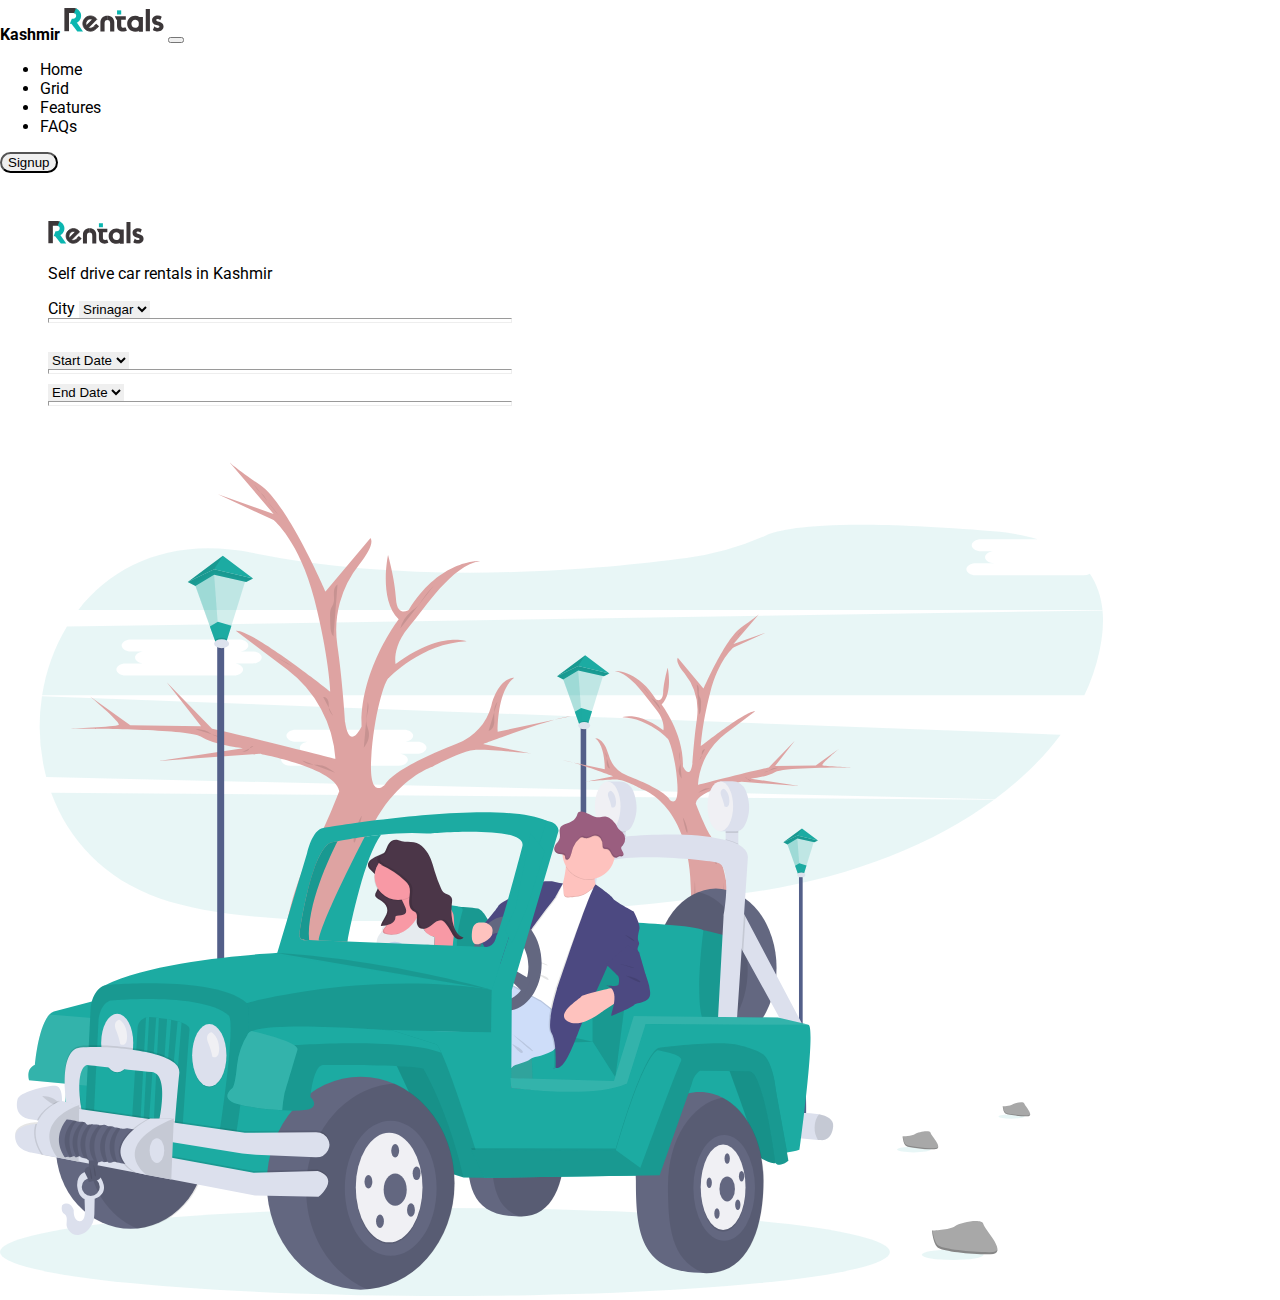
==== index.html @ 51c4f956 "grid page added" ====
<!doctype html>
<html lang="en">

<head>
    <!-- Required meta tags -->
    <meta charset="utf-8">
    <meta name="viewport" content="width=device-width, initial-scale=1">

    <!-- Bootstrap CSS -->
    <link href="https://cdn.jsdelivr.net/npm/bootstrap@5.0.1/dist/css/bootstrap.min.css" rel="stylesheet"
        integrity="sha384-+0n0xVW2eSR5OomGNYDnhzAbDsOXxcvSN1TPprVMTNDbiYZCxYbOOl7+AMvyTG2x" crossorigin="anonymous">

    <title>Kashmir Rentals</title>
    <link rel="stylesheet" href="./assets/css/style.css">
    <!-- font awesome -->
    <link rel="stylesheet" href="https://cdnjs.cloudflare.com/ajax/libs/font-awesome/5.15.3/css/all.min.css"
        integrity="sha512-iBBXm8fW90+nuLcSKlbmrPcLa0OT92xO1BIsZ+ywDWZCvqsWgccV3gFoRBv0z+8dLJgyAHIhR35VZc2oM/gI1w=="
        crossorigin="anonymous" referrerpolicy="no-referrer" />
</head>

<body>
    <!-- navbar start -->
    <nav class="navbar navbar-expand-lg navbar-light bg-light">
        <div class="container">
            <a class="navbar-brand" href="#">
                <span class="text-uppercase fs-5 my-auto">Kashmir</span>
                <img src="./assets/images/logo.svg" alt="" width="100" height="24"
                    class="d-inline-block align-text-top">
            </a>
            <button class="navbar-toggler" type="button" data-bs-toggle="collapse"
                data-bs-target="#navbarSupportedContent" aria-controls="navbarSupportedContent" aria-expanded="false"
                aria-label="Toggle navigation">
                <span class="navbar-toggler-icon"></span>
            </button>
            <div class="collapse navbar-collapse" id="navbarSupportedContent">
                <ul class="navbar-nav mx-auto mb-2 mb-lg-0">
                    <li class="nav-item">
                        <a class="nav-link active" aria-current="page" href="./index.html">Home</a>
                    </li>
                    <li class="nav-item">
                        <a class="nav-link" href="./vehicles-grid.html">Grid</a>
                    </li>
                    <li class="nav-item">
                        <a class="nav-link" href="#">Features</a>
                    </li>
                    <li class="nav-item">
                        <a class="nav-link" href="#">FAQs</a>
                    </li>
                </ul>
                <button class="btn btn-outline-success signup-btn" type="submit">Signup</button>
            </div>
        </div>
    </nav>
    <!-- end navbar -->
    <!-- hero section -->
    <section id="hero-section">
        <div class="container-fluid bg-dark">
            <div class="row ">
                <div class="col-md-6 d-flex align-items-center justify-content-center">
                    <div class="rentals bg-light">
                        <div class="text-center pt-3">
                            <img src="./assets/images/logo.svg" alt="">
                            <p class="mt-2">Self drive car rentals in Kashmir</p>
                        </div>
                        <div class="row">
                            <div class="col-2 text-center my-auto">
                                <i class="fas fa-map-marker-alt fa-2x icon"></i>
                            </div>
                            <div class="col-10">
                                <span class="text-muted text-left fs-6">City</span>
                                <select class="form-select form-select-md mb-0 bg-light"
                                    aria-label=".form-select-md example">
                                    <option selected value="1">Srinagar</option>
                                    <option value="2">Budgam</option>
                                    <option value="3">Shopian</option>
                                    <option value="4">Kulgam</option>
                                </select>
                                <hr class="underline">
                            </div>
                        </div>
                        <br>
                        <div class="row">
                            <div class="col-2 text-center my-auto">
                                <i class="far fa-calendar-alt fa-2x icon"></i>
                            </div>
                            <div class="col-5">
                                <select class="form-select form-select-md mb-0 bg-light"
                                    aria-label=".form-select-md example">
                                    <option selected value="1">Start Date</option>
                                    <option value="2">Budgam</option>
                                    <option value="3">Shopian</option>
                                    <option value="4">Kulgam</option>
                                </select>
                                <hr class="underline">
                            </div>
                            <div class="col-5">
                                <select class="form-select form-select-md mb-0 bg-light"
                                    aria-label=".form-select-md example">
                                    <option selected value="1">End Date</option>
                                    <option value="2">Budgam</option>
                                    <option value="3">Shopian</option>
                                    <option value="4">Kulgam</option>
                                </select>
                                <hr class="underline">
                            </div>
                        </div>
                    </div>
                </div>
                <div class="col-md-6 mt-5">
                    <img src="./assets/images/hero-image.svg" class="img-fluid my-auto" />
                </div>
            </div>
        </div>
    </section>

    <!-- end hero section -->

    <script src="https://cdn.jsdelivr.net/npm/bootstrap@5.0.1/dist/js/bootstrap.bundle.min.js"
        integrity="sha384-gtEjrD/SeCtmISkJkNUaaKMoLD0//ElJ19smozuHV6z3Iehds+3Ulb9Bn9Plx0x4"
        crossorigin="anonymous"></script>


</body>

</html>
---- assets/css/style.css ----
@import url('https://fonts.googleapis.com/css2?family=Roboto:wght@100;300;400;500;700&display=swap');
/* global styling */

html, body {
    overflow-x: hidden;
    padding: 0;
    margin: 0;
    box-sizing: border-box;
    font-family: 'Roboto', sans-serif;
}
a{
    text-decoration: none;
    color:#000;
}
a:hover{
    color:#000;
}

.icon {
    color: rgb(107, 104, 104)
}

/* navbar */

.navbar-brand span {
    font-weight: 700;
}

.navbar-brand img {
    height: 2.5rem;
}

.navbar-nav li {
    padding-right: .7rem;
}

.signup-btn {
    border-radius: 18px;
}

/* hero section */

.form-select {
    border: none;
}

.form-select:focus {
    outline: none;
    box-shadow: none;
}

.underline {
    margin-top: 0rem;
    margin-right: 1rem;
    height: 3px;
}

.rentals {
    border-radius: 10px;
    padding: 2rem;
    width: 30rem;
    margin: 1rem;
}

/* search box */

.search-box {
    max-width: 25rem;
}

.form-control:focus {
    outline: none;
    box-shadow: none;
}
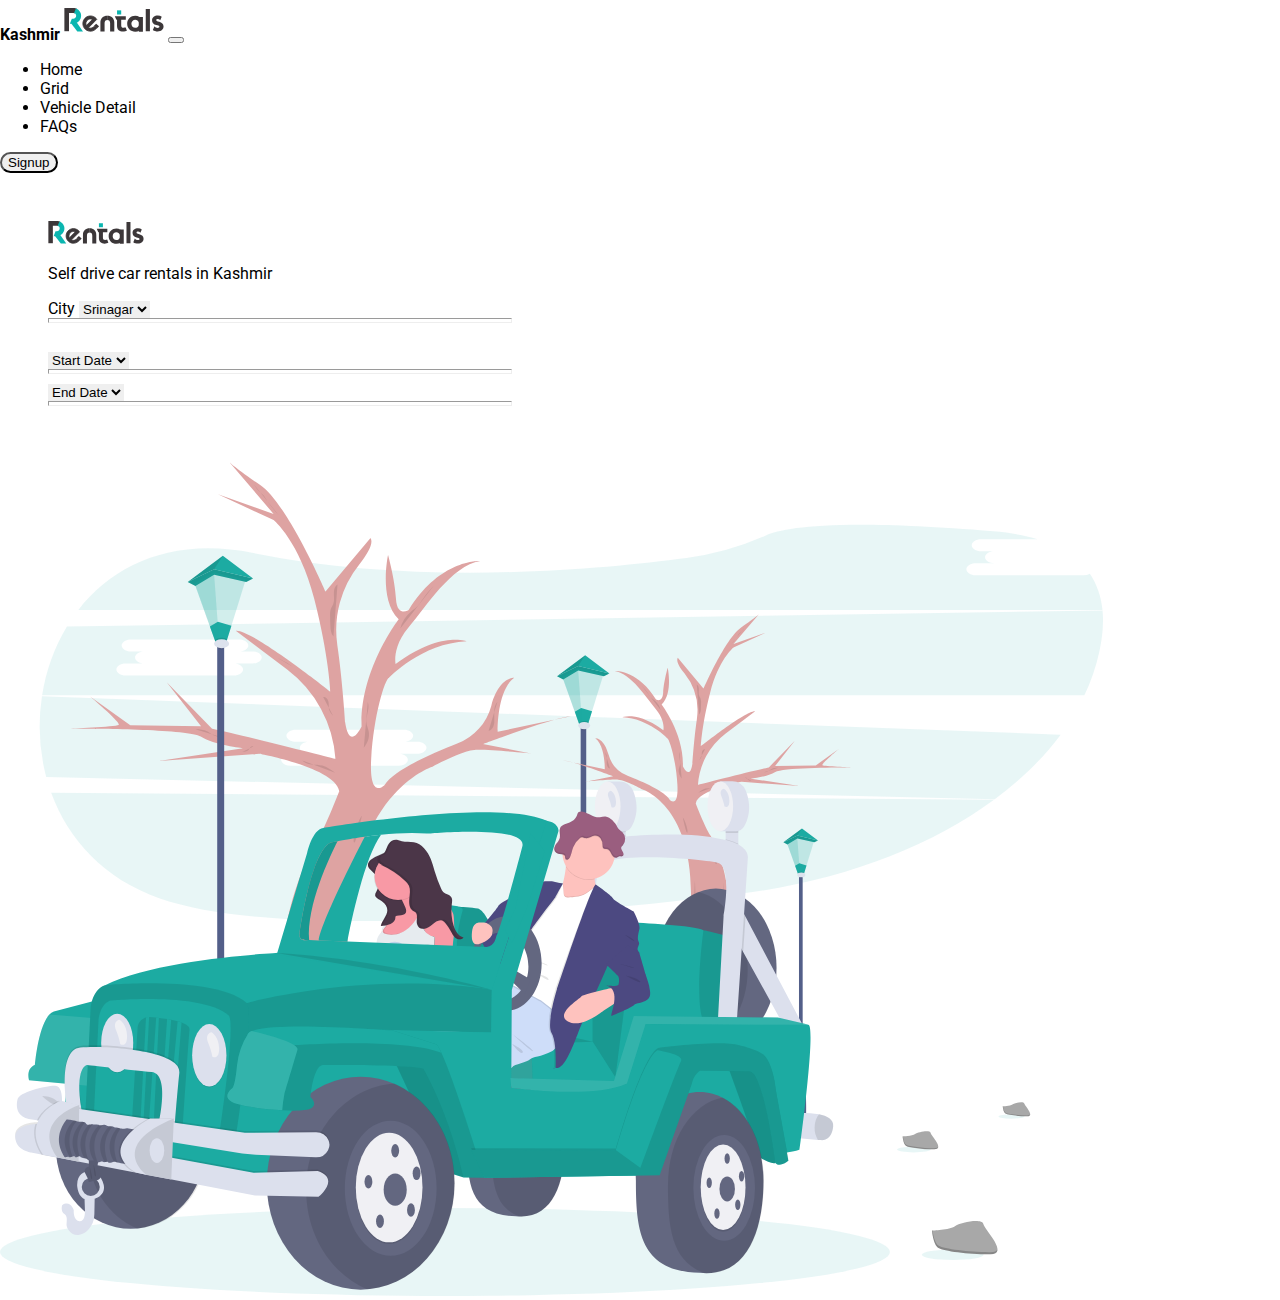
==== commit 60b19509: "added vehicle detail page" ====
--- a/index.html
+++ b/index.html
@@ -41,7 +41,7 @@
                         <a class="nav-link" href="./vehicles-grid.html">Grid</a>
                     </li>
                     <li class="nav-item">
-                        <a class="nav-link" href="#">Features</a>
+                        <a class="nav-link" href="./vehicle-detail.html">Vehicle Detail</a>
                     </li>
                     <li class="nav-item">
                         <a class="nav-link" href="#">FAQs</a>
@@ -56,7 +56,7 @@
     <section id="hero-section">
         <div class="container-fluid bg-dark">
             <div class="row ">
-                <div class="col-md-6 d-flex align-items-center justify-content-center">
+                <div class="col-md-6 g-0 d-flex align-items-center justify-content-center">
                     <div class="rentals bg-light">
                         <div class="text-center pt-3">
                             <img src="./assets/images/logo.svg" alt="">
--- a/assets/css/style.css
+++ b/assets/css/style.css
@@ -6,14 +6,21 @@
     padding: 0;
     margin: 0;
     box-sizing: border-box;
-    font-family: 'Roboto', sans-serif;
+    font-family: -apple-system, BlinkMacSystemFont, "Segoe UI", 'Roboto', Helvetica, Arial, sans-serif, "Apple Color Emoji", "Segoe UI Emoji", "Segoe UI Symbol";
 }
-a{
+
+a {
     text-decoration: none;
-    color:#000;
+    color: #000;
 }
-a:hover{
-    color:#000;
+
+a:hover {
+    color: #000;
+}
+
+.btn:focus {
+    outline: none;
+    box-shadow: none;
 }
 
 .icon {
@@ -21,6 +28,11 @@
 }
 
 /* navbar */
+
+.navbar-toggler:focus, .navbar-toggler-icon:focus {
+    outline: none;
+    box-shadow: none;
+}
 
 .navbar-brand span {
     font-weight: 700;
@@ -71,4 +83,55 @@
 .form-control:focus {
     outline: none;
     box-shadow: none;
-}+}
+
+/* vehicle detail page */
+
+.vehicle-attributes span {
+    font-size: .8rem;
+}
+
+.vehicle-attributes p {
+    font-size: 1rem;
+    color: rgb(31, 28, 28);
+    font-weight: 500;
+}
+
+.carousel-indicators [data-bs-target] {
+    background-color: #fff;
+    width: 15px;
+    height: 15px;
+    border-radius: 50%;
+}
+
+.carousel-indicators .active {
+    background-color: rgb(88, 231, 200);
+}
+
+.carousel-control-next-icon, .carousel-control-prev-icon {
+    background-color: rgb(109, 119, 117);
+    border-radius: 5px;
+}
+
+@media only screen and (max-width: 768px) {
+    .rentals {
+        padding: 3px;
+    }
+}
+
+/*============ BOOTSTRAP BREAK POINTS:
+
+
+Small (sm) devices (landscape phones, 576px and up)
+@media (min-width: 576px) { ... }
+
+Medium (md) devices (tablets, 768px and up)
+@media (min-width: 768px) { ... }
+
+Large (lg) devices (desktops, 992px and up)
+@media (min-width: 992px) { ... }
+
+Extra (xl) large devices (large desktops, 1200px and up)
+@media (min-width: 1200px) { ... }
+
+=============*/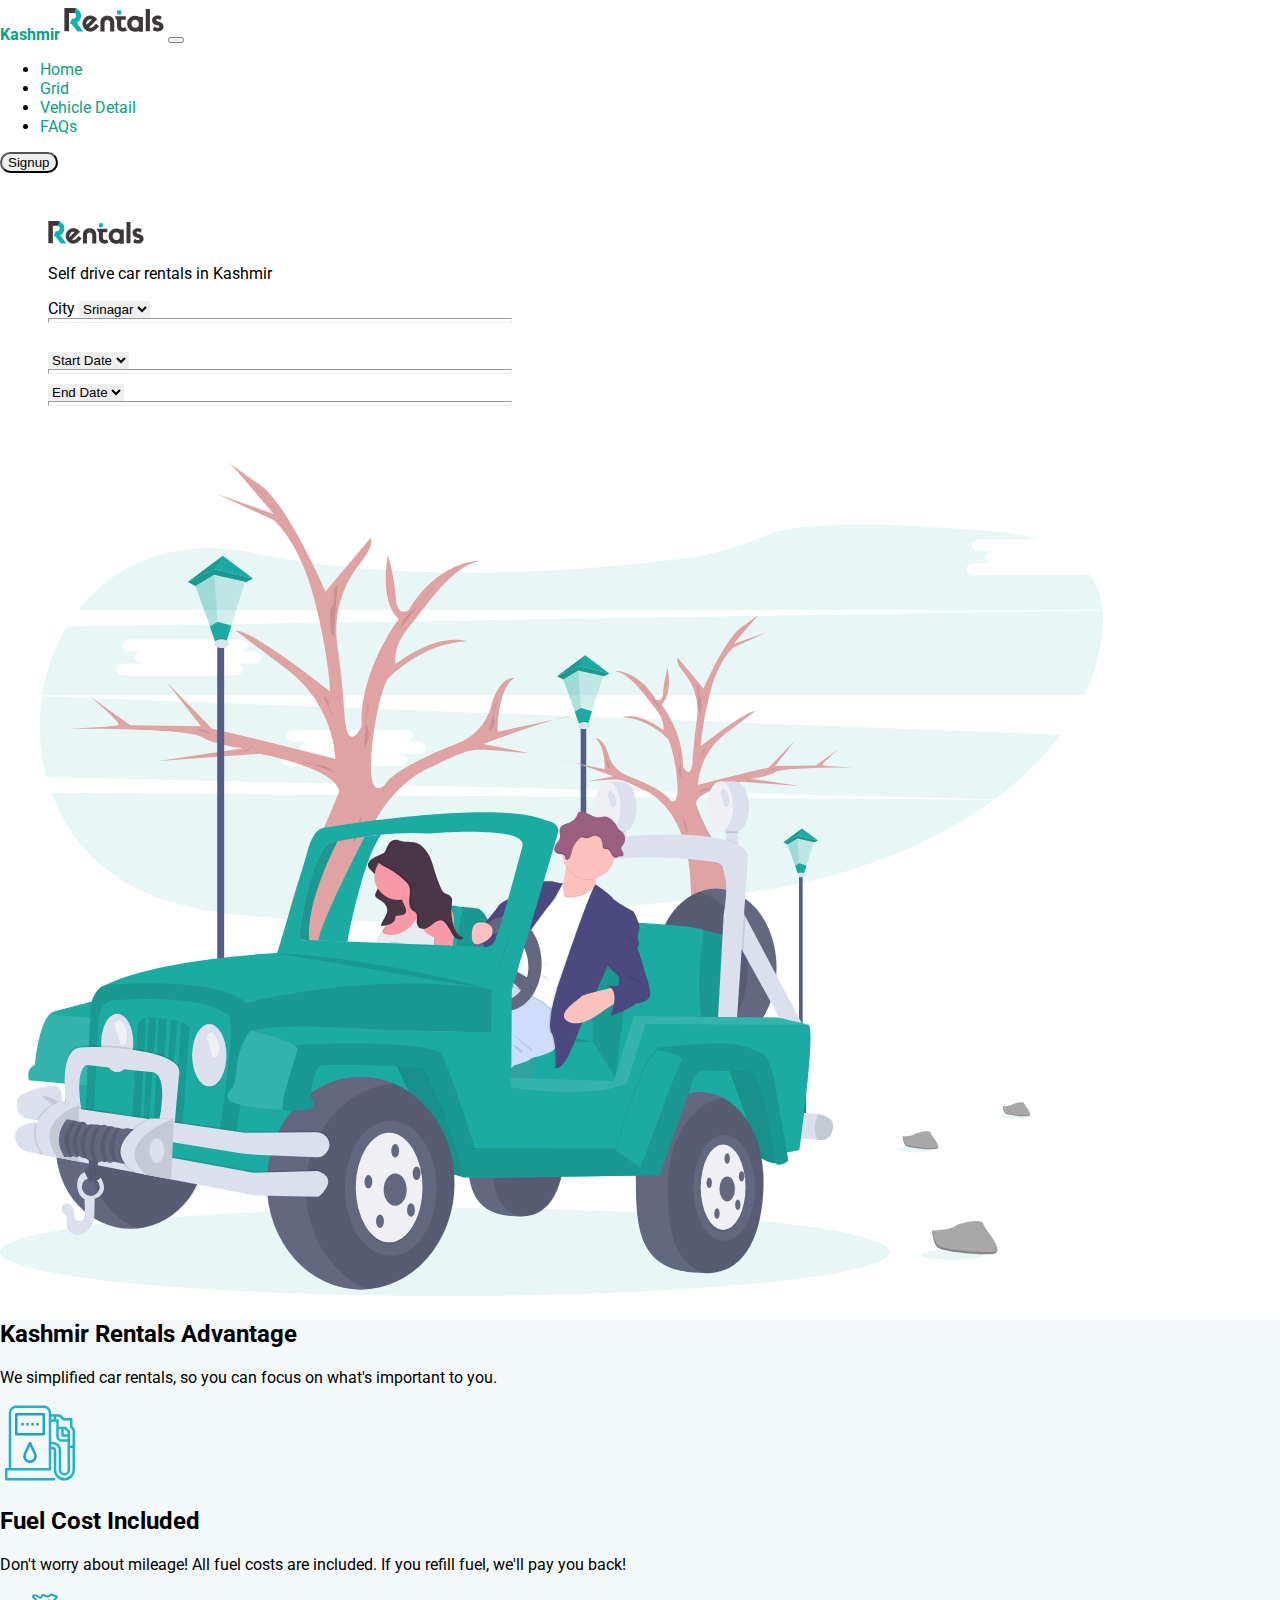
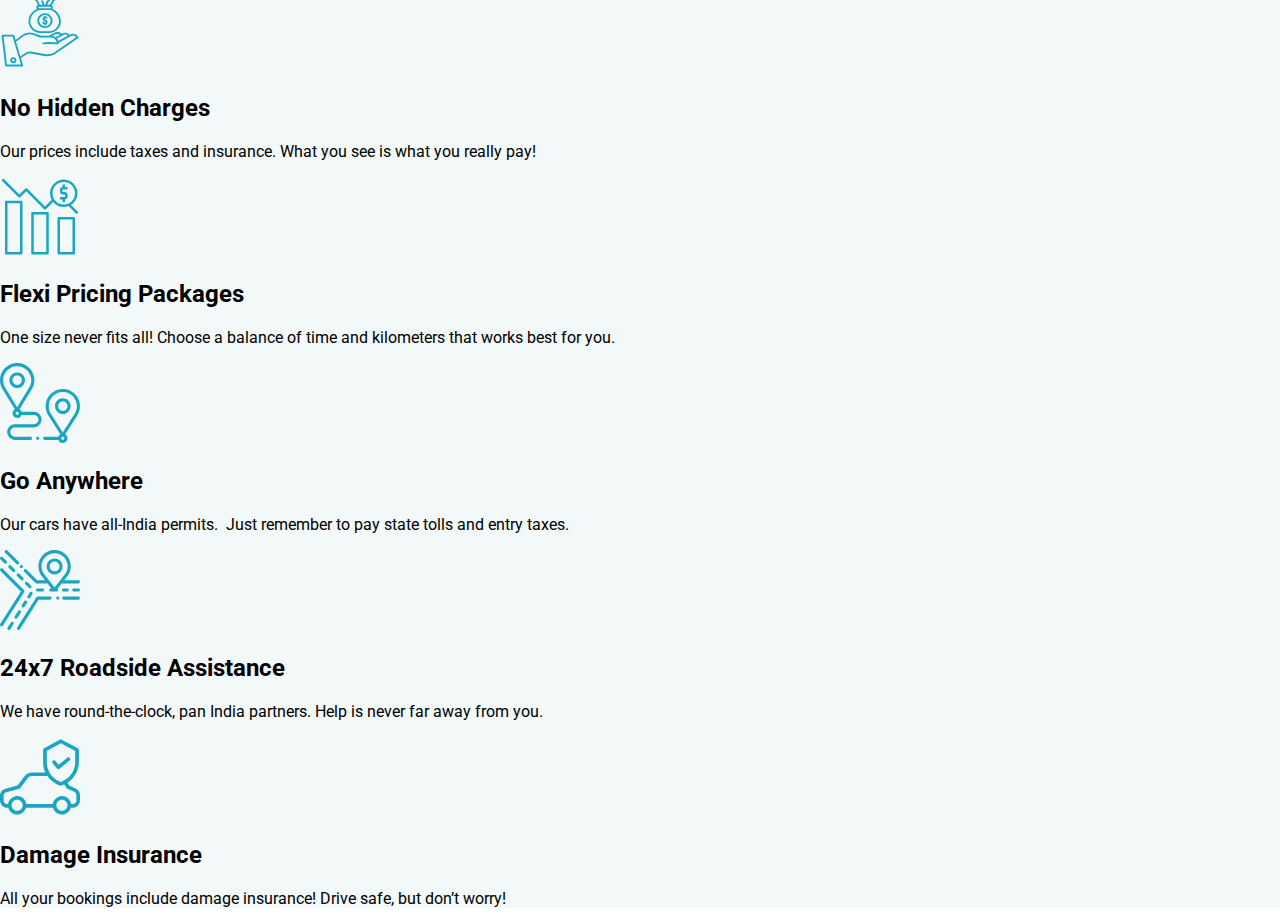
==== commit f10c2836: "added features section" ====
--- a/index.html
+++ b/index.html
@@ -112,8 +112,68 @@
             </div>
         </div>
     </section>
-
     <!-- end hero section -->
+    <!-- features section -->
+    <section style="background-color: rgba(239, 245, 245, 0.74);">
+        <div class="container px-4 py-5 text-center" >
+            <h2 class="pb-2 border-bottom fs-2 ">Kashmir Rentals Advantage</h2>
+            <p class=" lead text-muted">We simplified car rentals, so you can focus on what's important to you.</p>
+            <div class="row g-4 py-5 row-cols-1 row-cols-lg-3">
+                <div class="feature col-md-4 p-2">
+                    <div class="feature-icon">
+                        <img src="./assets/images/icons/fuel.svg" alt="" width="80px" height="80px"
+                            class="feature-icon">
+                    </div>
+                    <h2 class="fw-normal fs-3">Fuel Cost Included</h2>
+                    <p >Don't worry about mileage! All fuel costs are included. If you refill fuel, we'll pay you back!
+                    </p>
+                </div>
+                <div class="feature col-md-4">
+                    <div class="feature-icon">
+                        <img src="./assets/images/icons/no-hidden-charges.svg" alt="" width="80px" height="80px"
+                            class="feature-icon">
+                    </div>
+                    <h2 class="fw-normal fs-3">No Hidden Charges</h2>
+                    <p>Our prices include taxes and insurance.
+                        What you see is what you really pay!</p>
+                </div>
+                <div class="feature col-md-4">
+                    <div class="feature-icon">
+                        <img src="./assets/images/icons/flexi-pricing.svg" alt="" width="80px" height="80px"
+                            class="feature-icon">
+                    </div>
+                    <h2  class="fw-normal fs-3">Flexi Pricing Packages</h2>
+                    <p>One size never fits all! Choose a balance of time and kilometers that works best for you.</p>
+                </div>
+                <div class="feature col-md-4">
+                    <div class="feature-icon">
+                        <img src="./assets/images/icons/go-anywhere.svg" alt="" width="80px" height="80px"
+                            class="feature-icon">
+                    </div>
+                    <h2  class="fw-normal fs-3">Go Anywhere</h2>
+                    <p>Our cars have all-India permits. + Just remember to pay state tolls and entry taxes.</p>
+                </div>
+                <div class="feature col-md-4">
+                    <div class="feature-icon">
+                        <img src="./assets/images/icons/road-side-assistance.svg" alt="" width="80px" height="80px"
+                            class="feature-icon">
+                    </div>
+                    <h2  class="fw-normal fs-3">24x7 Roadside Assistance</h2>
+                    <p>We have round-the-clock, pan India partners. Help is never far away from you.</p>
+                </div>
+                <div class="feature col-md-4">
+                    <div class="feature-icon">
+                        <img src="./assets/images/icons/insurance.svg" alt="" width="80px" height="80px"
+                            class="feature-icon">
+                    </div>
+                    <h2  class="fw-normal fs-3">Damage Insurance</h2>
+                    <p>All your bookings include damage insurance! Drive safe, but don’t worry!</p>
+                </div>
+            </div>
+        </div>
+    </section>
+    <!-- end features section -->
 
     <script src="https://cdn.jsdelivr.net/npm/bootstrap@5.0.1/dist/js/bootstrap.bundle.min.js"
         integrity="sha384-gtEjrD/SeCtmISkJkNUaaKMoLD0//ElJ19smozuHV6z3Iehds+3Ulb9Bn9Plx0x4"
--- a/assets/css/style.css
+++ b/assets/css/style.css
@@ -11,7 +11,7 @@
 
 a {
     text-decoration: none;
-    color: #000;
+    color: rgb(7, 163, 129);
 }
 
 a:hover {
@@ -21,6 +21,10 @@
 .btn:focus {
     outline: none;
     box-shadow: none;
+}
+
+.feature-icon {
+    filter: invert(37%) sepia(87%) saturate(440%) hue-rotate(138deg) brightness(97%) contrast(99%);
 }
 
 .icon {
@@ -99,8 +103,8 @@
 
 .carousel-indicators [data-bs-target] {
     background-color: #fff;
-    width: 15px;
-    height: 15px;
+    width: 10px;
+    height: 10px;
     border-radius: 50%;
 }
 
@@ -111,6 +115,51 @@
 .carousel-control-next-icon, .carousel-control-prev-icon {
     background-color: rgb(109, 119, 117);
     border-radius: 5px;
+}
+
+/* login/register page */
+
+.login-form {
+    display: flex;
+    align-items: center;
+    justify-content: center;
+    flex-direction: column;
+    padding: 0rem 5rem;
+    transition: all 0.2s 0.7s;
+    overflow: hidden;
+    grid-column: 1 / 2;
+    grid-row: 1 / 2;
+}
+
+.input-field {
+    max-width: 380px;
+    width: 100%;
+    background-color: #f0f0f0;
+    margin: 10px 0;
+    height: 55px;
+    border-radius: 55px;
+    display: grid;
+    grid-template-columns: 15% 85%;
+    padding: 0 0.4rem;
+    position: relative;
+}
+
+.input-field i {
+    text-align: center;
+    line-height: 55px;
+    color: #acacac;
+    transition: 0.5s;
+    font-size: 1.1rem;
+}
+
+.input-field input {
+    background: none;
+    outline: none;
+    border: none;
+    line-height: 1;
+    font-weight: 600;
+    font-size: 1.1rem;
+    color: #333;
 }
 
 @media only screen and (max-width: 768px) {
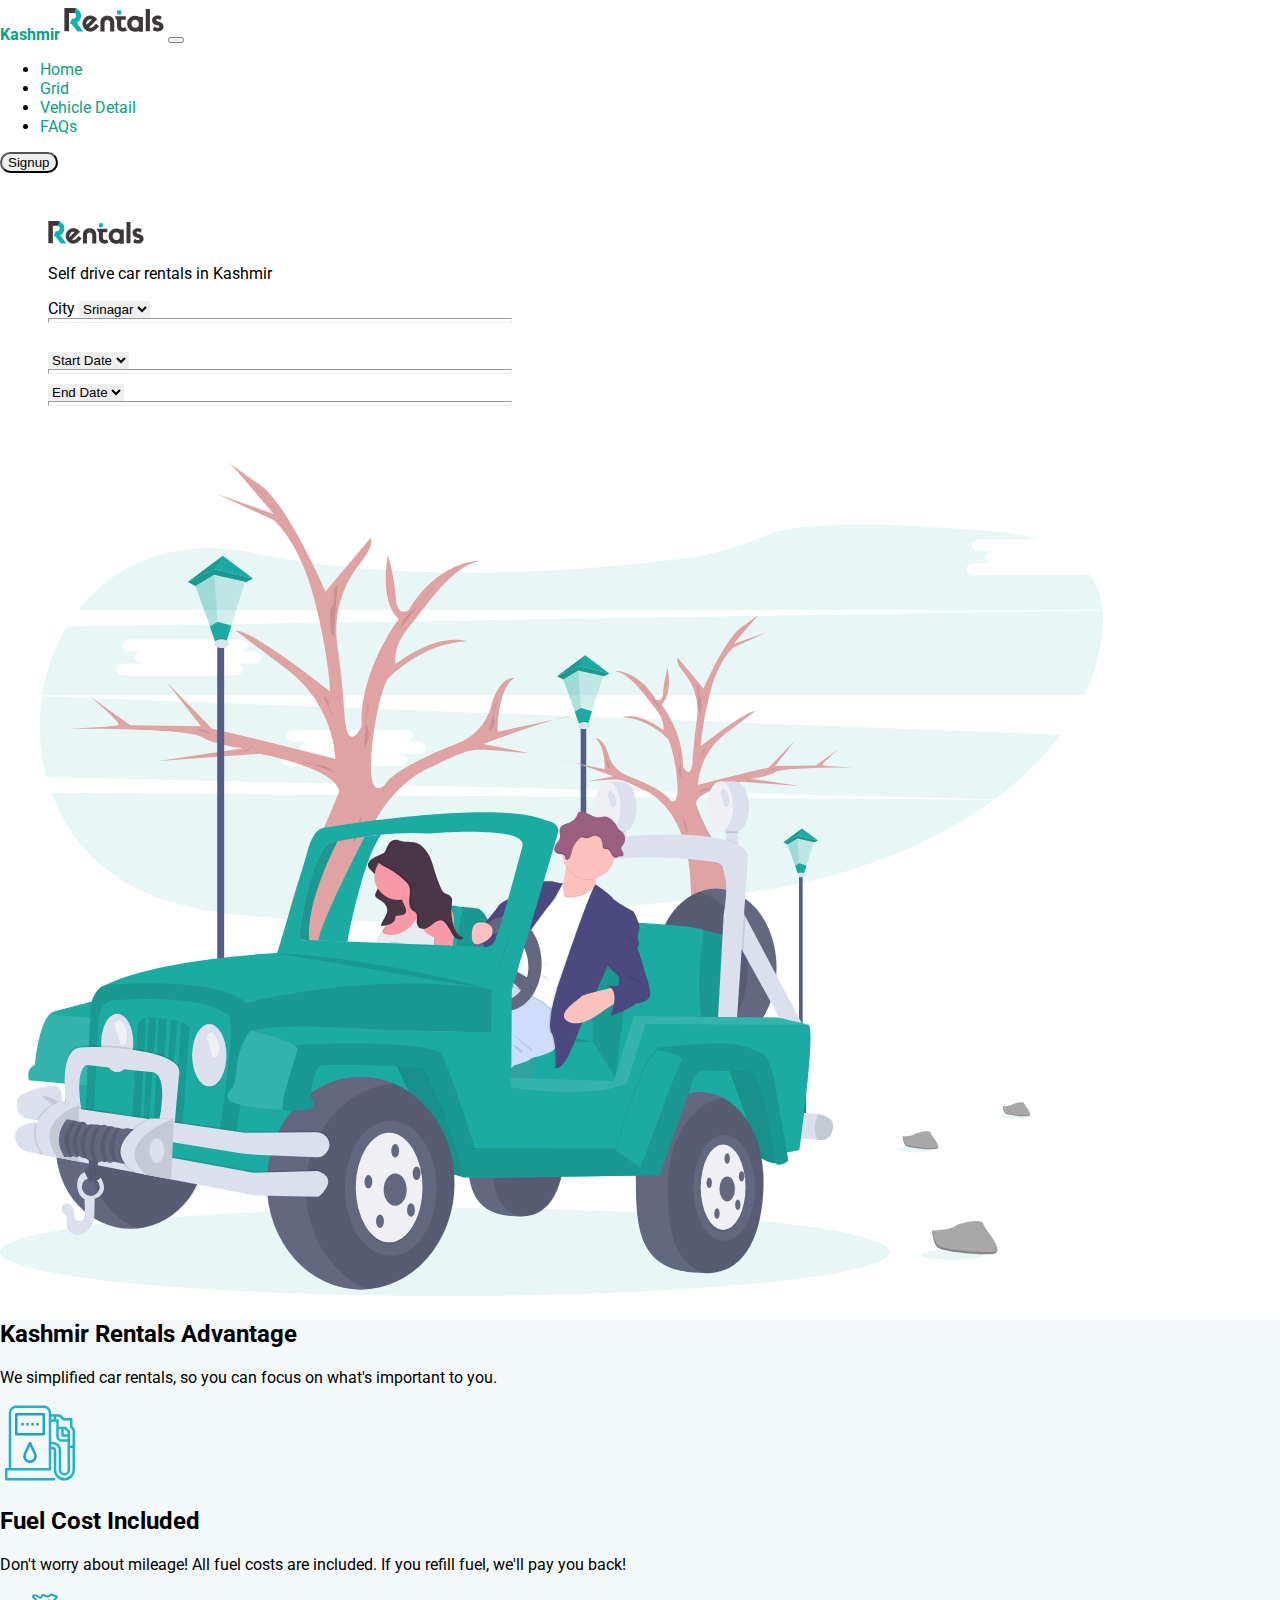
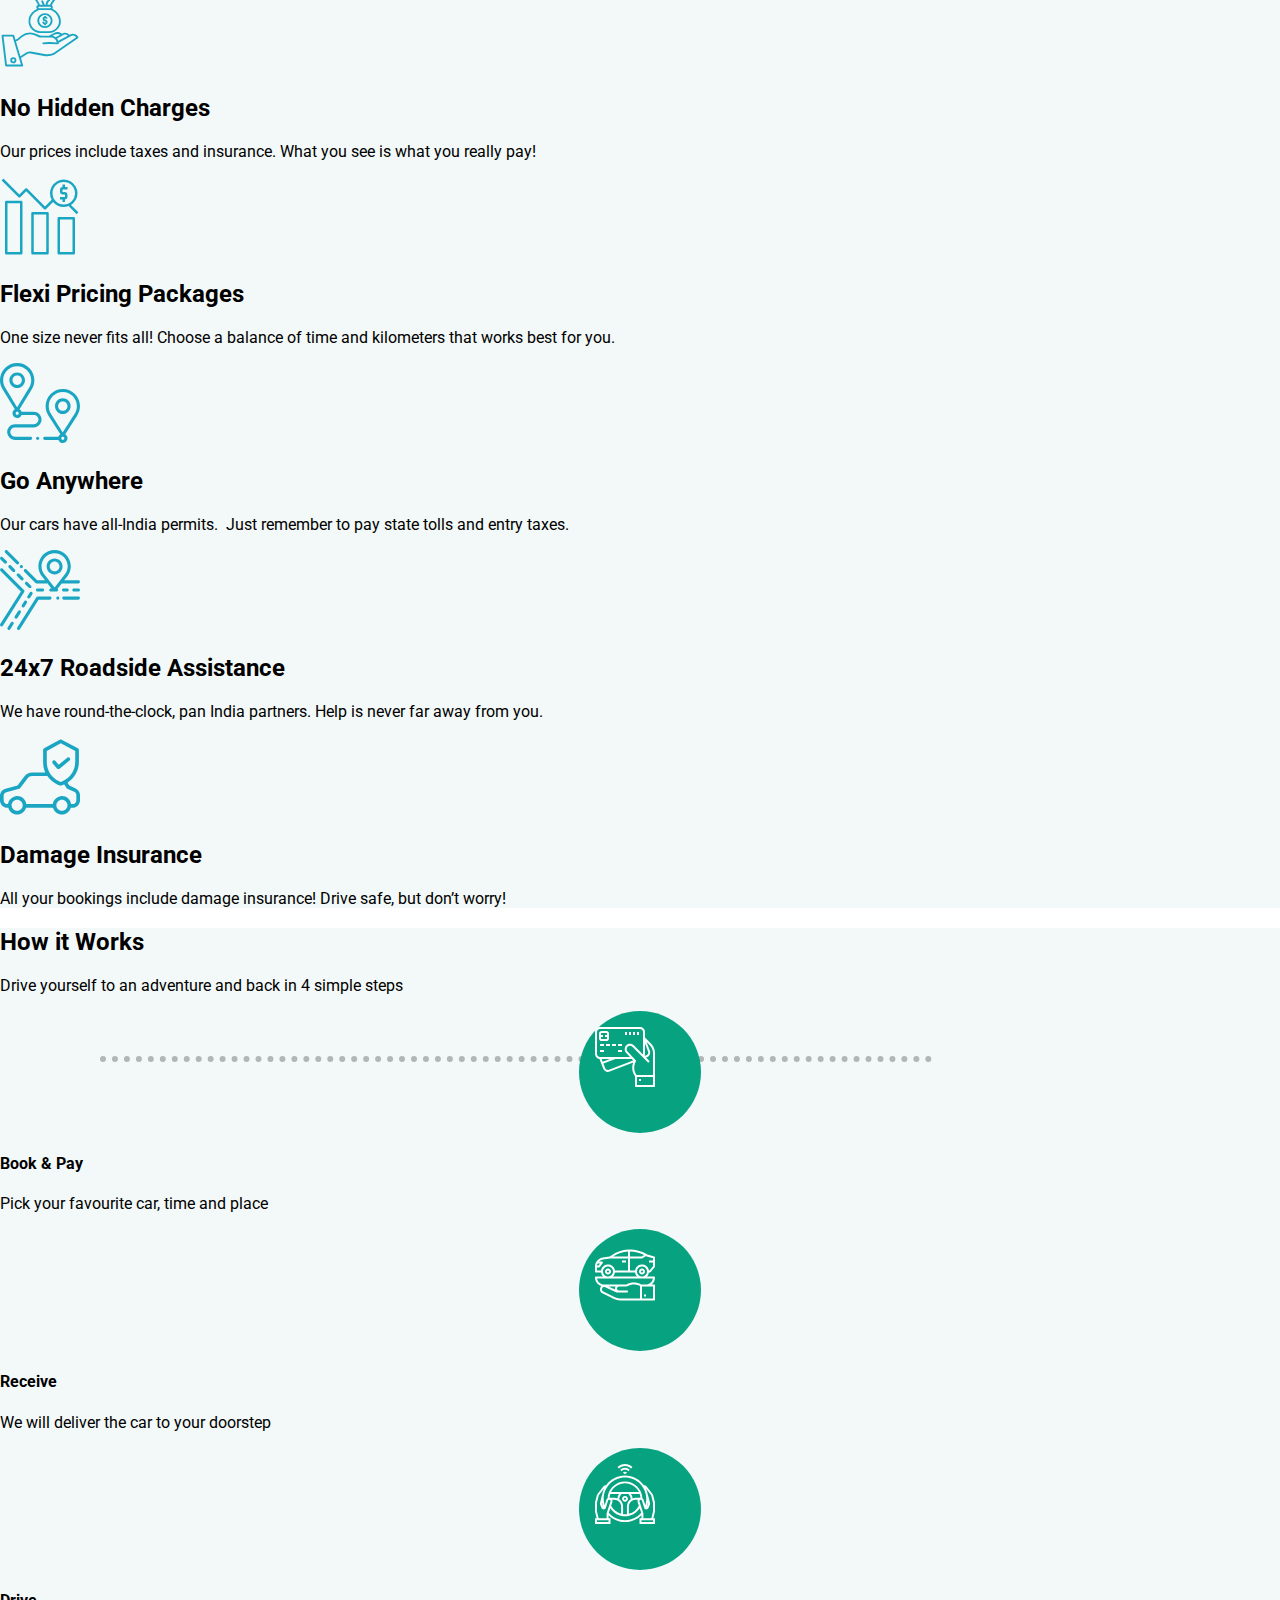
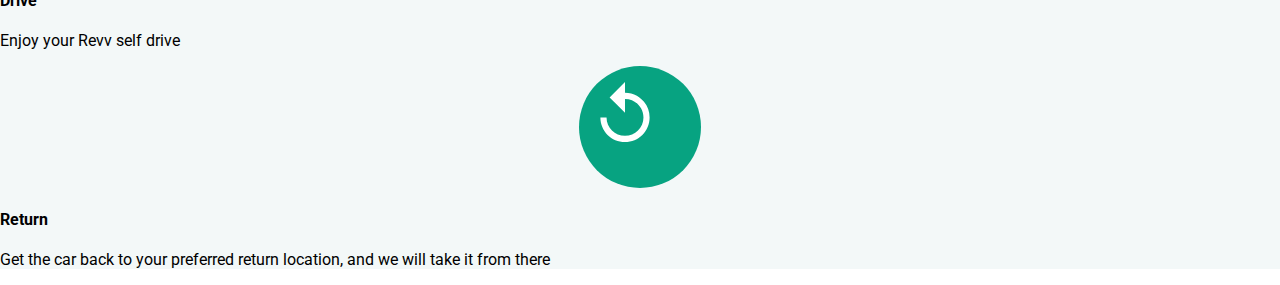
==== commit b49b93b6: "added two sections to home page" ====
--- a/index.html
+++ b/index.html
@@ -47,7 +47,8 @@
                         <a class="nav-link" href="#">FAQs</a>
                     </li>
                 </ul>
-                <button class="btn btn-outline-success signup-btn" type="submit">Signup</button>
+                <a href="./signup.html"><button class="btn btn-outline-success signup-btn" type="submit">Signup</button></a>
+
             </div>
         </div>
     </nav>
@@ -115,17 +116,17 @@
     <!-- end hero section -->
     <!-- features section -->
     <section style="background-color: rgba(239, 245, 245, 0.74);">
-        <div class="container px-4 py-5 text-center" >
+        <div class="container px-4 py-5 text-center">
             <h2 class="pb-2 border-bottom fs-2 ">Kashmir Rentals Advantage</h2>
             <p class=" lead text-muted">We simplified car rentals, so you can focus on what's important to you.</p>
             <div class="row g-4 py-5 row-cols-1 row-cols-lg-3">
-                <div class="feature col-md-4 p-2">
+                <div class="feature col-md-4">
                     <div class="feature-icon">
                         <img src="./assets/images/icons/fuel.svg" alt="" width="80px" height="80px"
                             class="feature-icon">
                     </div>
                     <h2 class="fw-normal fs-3">Fuel Cost Included</h2>
-                    <p >Don't worry about mileage! All fuel costs are included. If you refill fuel, we'll pay you back!
+                    <p>Don't worry about mileage! All fuel costs are included. If you refill fuel, we'll pay you back!
                     </p>
                 </div>
                 <div class="feature col-md-4">
@@ -142,7 +143,7 @@
                         <img src="./assets/images/icons/flexi-pricing.svg" alt="" width="80px" height="80px"
                             class="feature-icon">
                     </div>
-                    <h2  class="fw-normal fs-3">Flexi Pricing Packages</h2>
+                    <h2 class="fw-normal fs-3">Flexi Pricing Packages</h2>
                     <p>One size never fits all! Choose a balance of time and kilometers that works best for you.</p>
                 </div>
                 <div class="feature col-md-4">
@@ -150,7 +151,7 @@
                         <img src="./assets/images/icons/go-anywhere.svg" alt="" width="80px" height="80px"
                             class="feature-icon">
                     </div>
-                    <h2  class="fw-normal fs-3">Go Anywhere</h2>
+                    <h2 class="fw-normal fs-3">Go Anywhere</h2>
                     <p>Our cars have all-India permits.   Just remember to pay state tolls and entry taxes.</p>
                 </div>
@@ -159,7 +160,7 @@
                         <img src="./assets/images/icons/road-side-assistance.svg" alt="" width="80px" height="80px"
                             class="feature-icon">
                     </div>
-                    <h2  class="fw-normal fs-3">24x7 Roadside Assistance</h2>
+                    <h2 class="fw-normal fs-3">24x7 Roadside Assistance</h2>
                     <p>We have round-the-clock, pan India partners. Help is never far away from you.</p>
                 </div>
                 <div class="feature col-md-4">
@@ -167,13 +168,64 @@
                         <img src="./assets/images/icons/insurance.svg" alt="" width="80px" height="80px"
                             class="feature-icon">
                     </div>
-                    <h2  class="fw-normal fs-3">Damage Insurance</h2>
+                    <h2 class="fw-normal fs-3">Damage Insurance</h2>
                     <p>All your bookings include damage insurance! Drive safe, but don’t worry!</p>
                 </div>
             </div>
         </div>
     </section>
     <!-- end features section -->
+
+    <!-- how it works section -->
+    <section style="background-color: rgba(239, 245, 245, 0.74);">
+        <div class="container  text-center px-5 pb-5">
+            <div class="row">
+                <div class="col-sm-12 col-md-12">
+                    <h2 class="pb-2 border-bottom fs-2 ">How it Works</h2>
+                                <p class=" lead text-muted">Drive yourself to an adventure and back in 4 simple steps</p>
+                    <div class="row py-5">
+                        <hr class="htwDashedLine">
+                        <div class="col-md-3 col-sm-6 col-xs-12 ">
+                            <div class="how-it-works-icon-background">
+                                <img src="./assets/images/how-it-works/book -and-pay.svg" alt="" width="60px"
+                                    height="60px" class="how-it-works-icon">
+                            </div>
+                            <h4 class="my-2">Book &amp; Pay</h4>
+                            <p>Pick your favourite car, time and place</p>
+                        </div>
+                        <div class="col-md-3 col-sm-6 col-xs-12 ">
+                            <div class="how-it-works-icon-background">
+                                <img src="./assets/images/how-it-works/receive.svg" alt="" width="60px" height="60px"
+                                    class="how-it-works-icon">
+                            </div>
+                            <h4 class="my-2">Receive </h4>
+                            <p>We will deliver the car to your doorstep</p>
+                        </div>
+                        <div class="col-md-3 col-sm-6 col-xs-12 ">
+                            <div class="how-it-works-icon-background">
+                                <img src="./assets/images/how-it-works/drive.svg" alt="" width="60px" height="60px"
+                                    class="how-it-works-icon">
+                            </div>
+                            <h4 class="my-2">Drive </h4>
+                            <p>Enjoy your Revv self drive</p>
+                        </div>
+                        <div class="col-md-3 col-sm-6 col-xs-12 ">
+                            <div class="how-it-works-icon-background">
+                                <img src="./assets/images/how-it-works/return.svg" alt="" width="60px" height="60px"
+                                    class="how-it-works-icon">
+                            </div>
+                            <h4 class="my-2">Return</h4>
+                            <p>Get the car back to your preferred return location, and we
+                                will take it from there</p>
+                        </div>
+                    </div>
+                </div>
+            </div>
+
+        </div>
+    </section>
+    <!-- end of how it works section -->
+
 
     <script src="https://cdn.jsdelivr.net/npm/bootstrap@5.0.1/dist/js/bootstrap.bundle.min.js"
         integrity="sha384-gtEjrD/SeCtmISkJkNUaaKMoLD0//ElJ19smozuHV6z3Iehds+3Ulb9Bn9Plx0x4"
--- a/assets/css/style.css
+++ b/assets/css/style.css
@@ -25,6 +25,11 @@
 
 .feature-icon {
     filter: invert(37%) sepia(87%) saturate(440%) hue-rotate(138deg) brightness(97%) contrast(99%);
+}
+
+.how-it-works-icon {
+    transition: .5s;
+    filter: invert(100%) sepia(0%) saturate(1100%) hue-rotate(133deg) brightness(105%) contrast(108%);
 }
 
 .icon {
@@ -183,4 +188,37 @@
 Extra (xl) large devices (large desktops, 1200px and up)
 @media (min-width: 1200px) { ... }
 
-=============*/+=============*/
+
+.htwDashedLine {
+    position: absolute;
+    margin: 45px 80px 0 100px;
+    width: 65%;
+    z-index: -1;
+    border: 6px dotted #000;
+    border-style: none none dotted;
+    color: #fff;
+    background-color: #fff;
+}
+
+.how-it-works-icon-background {
+    transition: .5s;
+    padding: 1rem;
+    border-radius: 50%;
+    width: 90px;
+    height: 90px;
+    background-color: rgb(7, 163, 129);
+    margin: 0 auto;
+}
+
+.how-it-works-icon-background:hover .how-it-works-icon {
+    filter: invert(10%) sepia(11%) saturate(704%) hue-rotate(169deg) brightness(102%) contrast(90%);
+}
+
+.how-it-works-icon-background:hover {
+    transform: scale(.9);
+    box-shadow: 0 0 60px 30px #fff, /* inner white */
+    0 0 40px 7px rgb(47, 40, 47), /* middle magenta */
+    0 0 40px 7px rgb(6, 245, 245);
+    /* outer cyan */
+}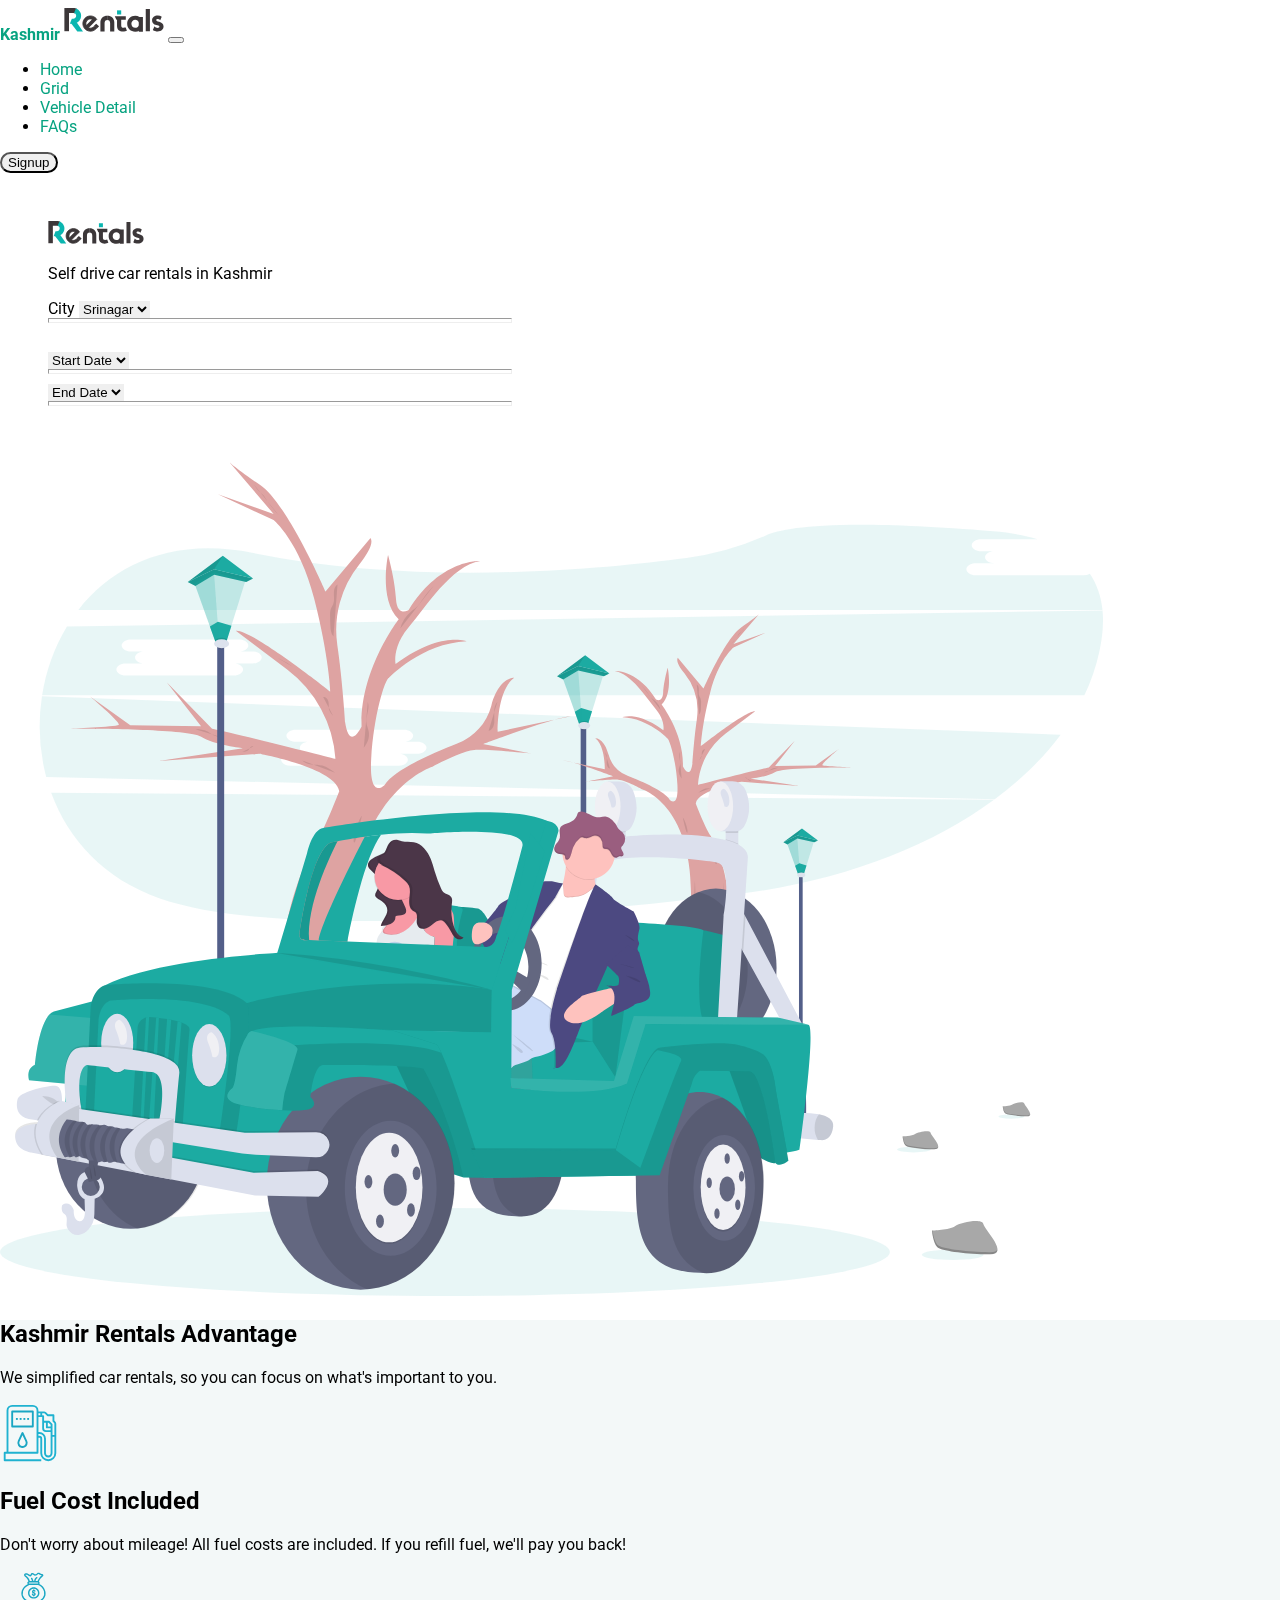
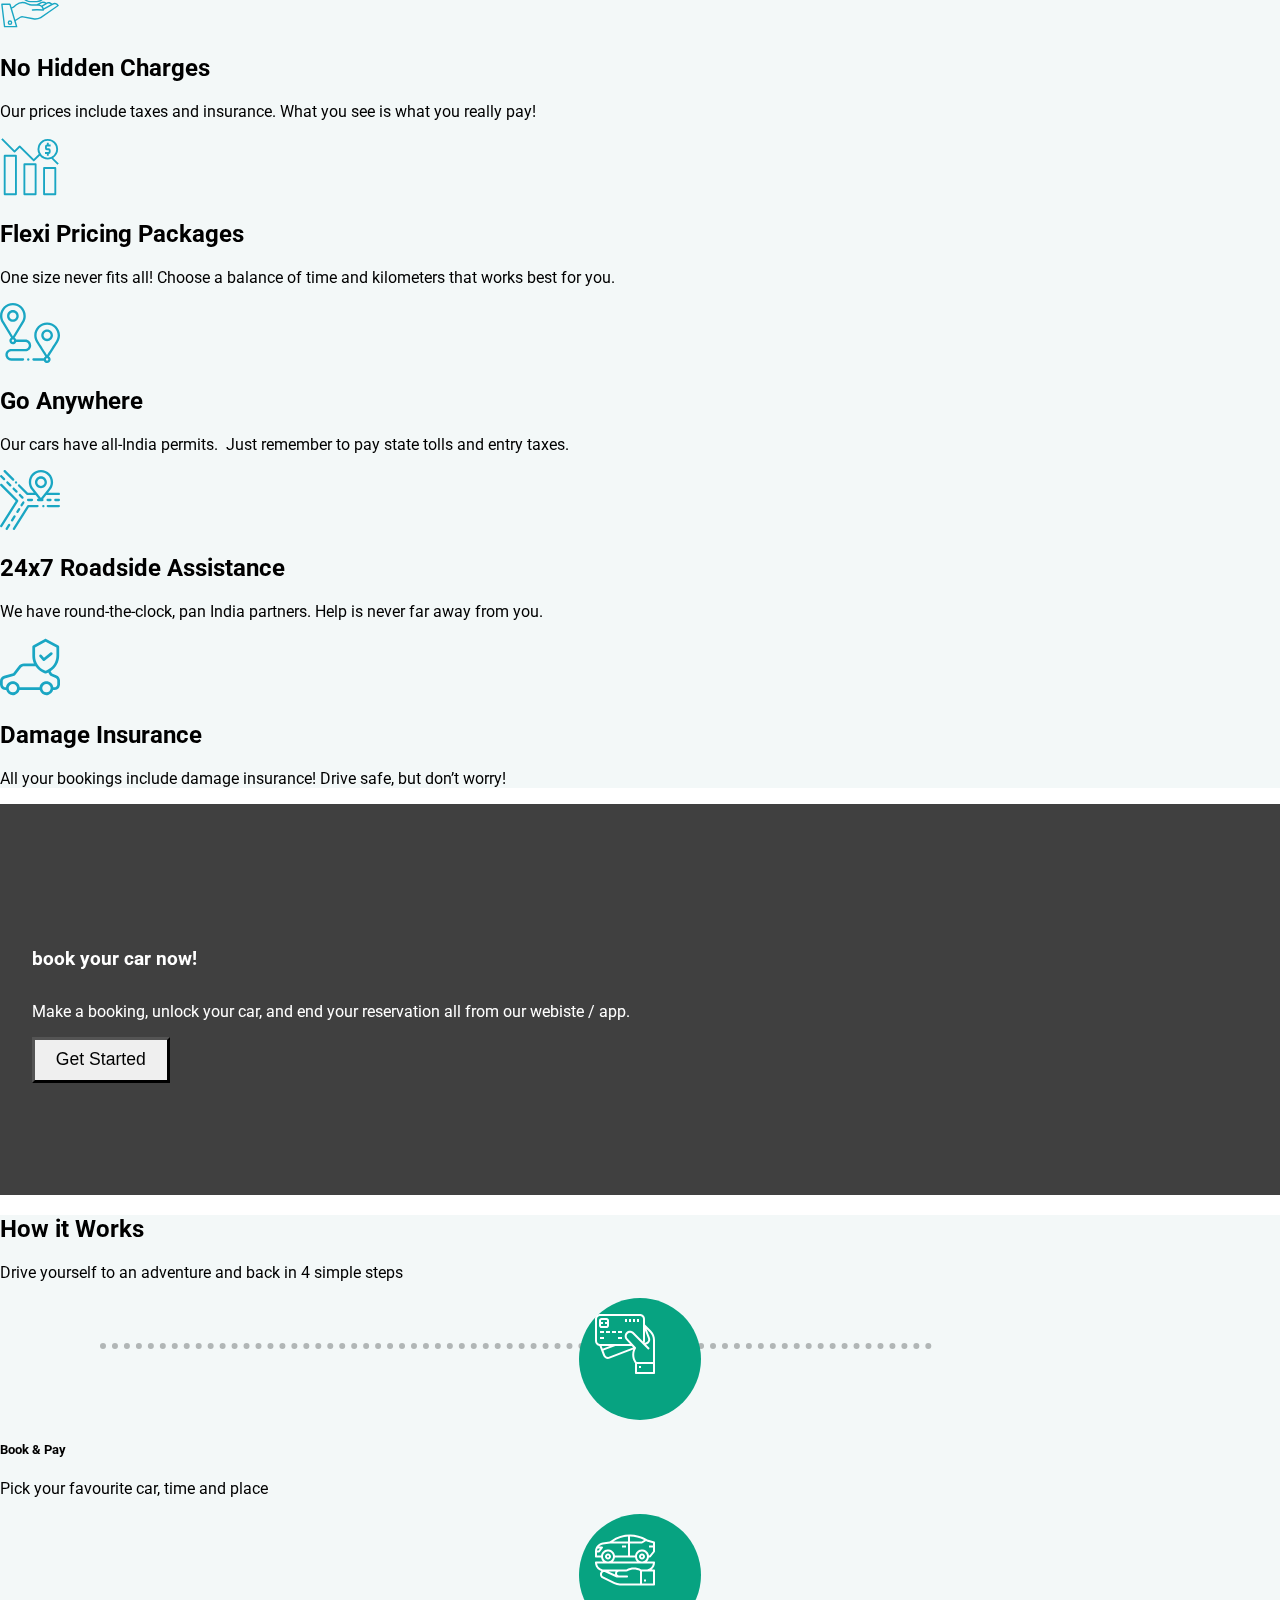
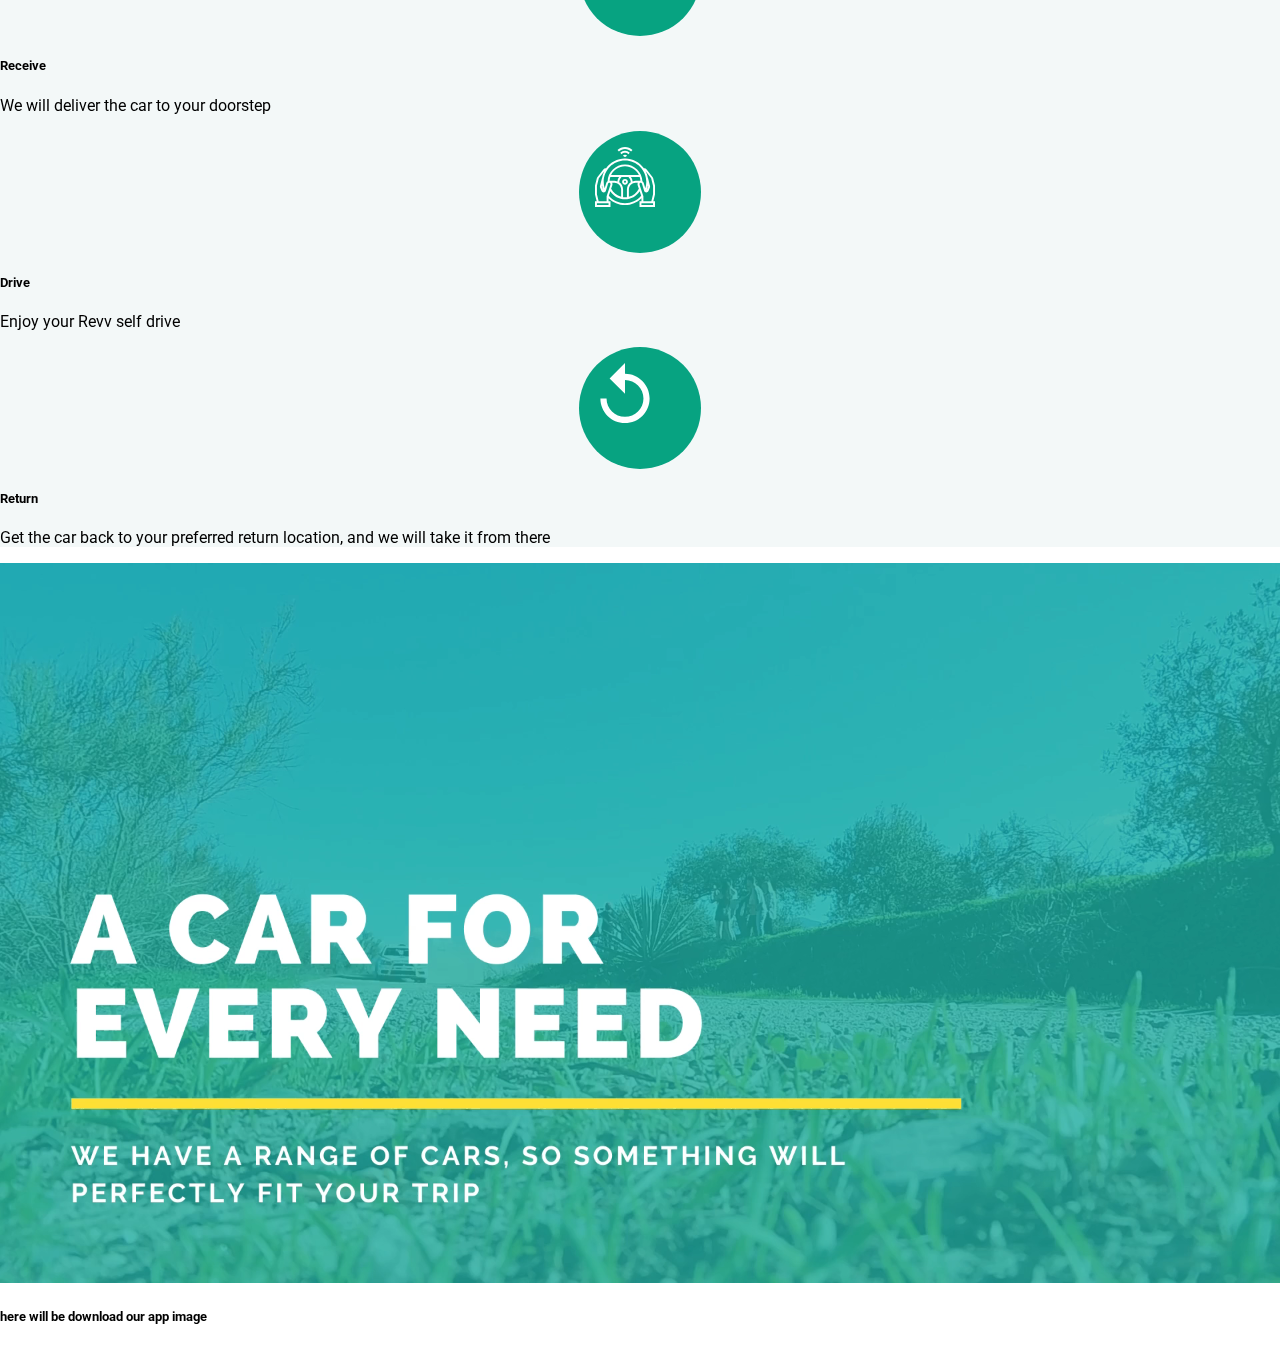
==== commit 52ea75aa: "added video sections" ====
--- a/index.html
+++ b/index.html
@@ -47,7 +47,8 @@
                         <a class="nav-link" href="#">FAQs</a>
                     </li>
                 </ul>
-                <a href="./signup.html"><button class="btn btn-outline-success signup-btn" type="submit">Signup</button></a>
+                <a href="./signup.html"><button class="btn btn-outline-success signup-btn"
+                        type="submit">Signup</button></a>
 
             </div>
         </div>
@@ -117,80 +118,106 @@
     <!-- features section -->
     <section style="background-color: rgba(239, 245, 245, 0.74);">
         <div class="container px-4 py-5 text-center">
-            <h2 class="pb-2 border-bottom fs-2 ">Kashmir Rentals Advantage</h2>
+            <h2 class="pb-2 border-bottom fs-3 text-muted text-uppercase">Kashmir Rentals Advantage</h2>
             <p class=" lead text-muted">We simplified car rentals, so you can focus on what's important to you.</p>
             <div class="row g-4 py-5 row-cols-1 row-cols-lg-3">
                 <div class="feature col-md-4">
                     <div class="feature-icon">
-                        <img src="./assets/images/icons/fuel.svg" alt="" width="80px" height="80px"
-                            class="feature-icon">
-                    </div>
-                    <h2 class="fw-normal fs-3">Fuel Cost Included</h2>
+                        <img src="./assets/images/icons/fuel.svg" alt="" width="60px" height="60px"
+                            class="feature-icon">
+                    </div>
+                    <h2 class="fw-normal fs-4 my-1">Fuel Cost Included</h2>
                     <p>Don't worry about mileage! All fuel costs are included. If you refill fuel, we'll pay you back!
                     </p>
                 </div>
                 <div class="feature col-md-4">
                     <div class="feature-icon">
-                        <img src="./assets/images/icons/no-hidden-charges.svg" alt="" width="80px" height="80px"
-                            class="feature-icon">
-                    </div>
-                    <h2 class="fw-normal fs-3">No Hidden Charges</h2>
+                        <img src="./assets/images/icons/no-hidden-charges.svg" alt="" width="60px" height="60px"
+                            class="feature-icon">
+                    </div>
+                    <h2 class="fw-normal fs-4 my-1">No Hidden Charges</h2>
                     <p>Our prices include taxes and insurance.
                         What you see is what you really pay!</p>
                 </div>
                 <div class="feature col-md-4">
                     <div class="feature-icon">
-                        <img src="./assets/images/icons/flexi-pricing.svg" alt="" width="80px" height="80px"
-                            class="feature-icon">
-                    </div>
-                    <h2 class="fw-normal fs-3">Flexi Pricing Packages</h2>
+                        <img src="./assets/images/icons/flexi-pricing.svg" alt="" width="60px" height="60px"
+                            class="feature-icon">
+                    </div>
+                    <h2 class="fw-normal fs-4 my-1">Flexi Pricing Packages</h2>
                     <p>One size never fits all! Choose a balance of time and kilometers that works best for you.</p>
                 </div>
                 <div class="feature col-md-4">
                     <div class="feature-icon">
-                        <img src="./assets/images/icons/go-anywhere.svg" alt="" width="80px" height="80px"
-                            class="feature-icon">
-                    </div>
-                    <h2 class="fw-normal fs-3">Go Anywhere</h2>
+                        <img src="./assets/images/icons/go-anywhere.svg" alt="" width="60px" height="60px"
+                            class="feature-icon">
+                    </div>
+                    <h2 class="fw-normal fs-4 my-1">Go Anywhere</h2>
                     <p>Our cars have all-India permits.   Just remember to pay state tolls and entry taxes.</p>
                 </div>
                 <div class="feature col-md-4">
                     <div class="feature-icon">
-                        <img src="./assets/images/icons/road-side-assistance.svg" alt="" width="80px" height="80px"
-                            class="feature-icon">
-                    </div>
-                    <h2 class="fw-normal fs-3">24x7 Roadside Assistance</h2>
+                        <img src="./assets/images/icons/road-side-assistance.svg" alt="" width="60px" height="60px"
+                            class="feature-icon">
+                    </div>
+                    <h2 class="fw-normal fs-4 my-1">24x7 Roadside Assistance</h2>
                     <p>We have round-the-clock, pan India partners. Help is never far away from you.</p>
                 </div>
                 <div class="feature col-md-4">
                     <div class="feature-icon">
-                        <img src="./assets/images/icons/insurance.svg" alt="" width="80px" height="80px"
-                            class="feature-icon">
-                    </div>
-                    <h2 class="fw-normal fs-3">Damage Insurance</h2>
+                        <img src="./assets/images/icons/insurance.svg" alt="" width="60px" height="60px"
+                            class="feature-icon">
+                    </div>
+                    <h2 class="fw-normal fs-4 my-1">Damage Insurance</h2>
                     <p>All your bookings include damage insurance! Drive safe, but don’t worry!</p>
                 </div>
             </div>
         </div>
     </section>
     <!-- end features section -->
-
+    <!-- fixed background image -->
+    <section>
+
+        <div class="fixed-background">
+            <div class="row dark text-center">
+                <div class="col-12">
+                    <h3 class="fs-2 text-uppercase ">book your car now!</h3>
+                </div>
+                <div class="col-12 py-5">
+                    <p class="fs-4 lead ">Make a booking, unlock your car, and end your reservation all from our
+                        webiste
+                        / app.</p>
+                    <button type="button" class="btn btn-outline-light btn-lg mt-1">Get Started</button>
+                </div>
+            </div> <!-- end of row -->
+            <div class="fixed-wrap">
+                <div class="fixed">
+
+                </div>
+            </div>
+
+
+        </div> <!-- end of fixed background -->
+
+    </section>
+
+    <!-- end of fixed background image -->
     <!-- how it works section -->
     <section style="background-color: rgba(239, 245, 245, 0.74);">
-        <div class="container  text-center px-5 pb-5">
+        <div class="container  text-center px-5 py-5">
             <div class="row">
                 <div class="col-sm-12 col-md-12">
-                    <h2 class="pb-2 border-bottom fs-2 ">How it Works</h2>
-                                <p class=" lead text-muted">Drive yourself to an adventure and back in 4 simple steps</p>
+                    <h2 class="pb-2 border-bottom  fs-3 text-muted text-uppercase ">How it Works</h2>
+                    <p class=" lead text-muted">Drive yourself to an adventure and back in 4 simple steps</p>
                     <div class="row py-5">
-                        <hr class="htwDashedLine">
+                        <hr class="htwDashedLine d-none d-md-block">
                         <div class="col-md-3 col-sm-6 col-xs-12 ">
                             <div class="how-it-works-icon-background">
                                 <img src="./assets/images/how-it-works/book -and-pay.svg" alt="" width="60px"
                                     height="60px" class="how-it-works-icon">
                             </div>
-                            <h4 class="my-2">Book &amp; Pay</h4>
+                            <h5 class="my-2">Book &amp; Pay</h5>
                             <p>Pick your favourite car, time and place</p>
                         </div>
                         <div class="col-md-3 col-sm-6 col-xs-12 ">
@@ -198,7 +225,7 @@
                                 <img src="./assets/images/how-it-works/receive.svg" alt="" width="60px" height="60px"
                                     class="how-it-works-icon">
                             </div>
-                            <h4 class="my-2">Receive </h4>
+                            <h5 class="my-2">Receive </h5>
                             <p>We will deliver the car to your doorstep</p>
                         </div>
                         <div class="col-md-3 col-sm-6 col-xs-12 ">
@@ -206,7 +233,7 @@
                                 <img src="./assets/images/how-it-works/drive.svg" alt="" width="60px" height="60px"
                                     class="how-it-works-icon">
                             </div>
-                            <h4 class="my-2">Drive </h4>
+                            <h5 class="my-2">Drive </h5>
                             <p>Enjoy your Revv self drive</p>
                         </div>
                         <div class="col-md-3 col-sm-6 col-xs-12 ">
@@ -214,7 +241,7 @@
                                 <img src="./assets/images/how-it-works/return.svg" alt="" width="60px" height="60px"
                                     class="how-it-works-icon">
                             </div>
-                            <h4 class="my-2">Return</h4>
+                            <h5 class="my-2">Return</h5>
                             <p>Get the car back to your preferred return location, and we
                                 will take it from there</p>
                         </div>
@@ -225,6 +252,26 @@
         </div>
     </section>
     <!-- end of how it works section -->
+
+    <!-- video section  -->
+    <section class="video section">
+        <div class="row g-0">
+            <div class="col-md-9">
+                <div class="video-container">
+                    <video id="video" autoplay loop muted playsinline>
+                        <source src="./assets/video/car.mp4" type="video/mp4" />
+                    </video>
+                </div>
+            </div>
+            <div class="col-md-3 bg-dark text-white text-center">
+                <h5>here will be download our app image </h5>
+            </div>
+        </div>
+    </section>
+    <!-- end video section -->
+
+
+
 
 
     <script src="https://cdn.jsdelivr.net/npm/bootstrap@5.0.1/dist/js/bootstrap.bundle.min.js"
--- a/assets/css/style.css
+++ b/assets/css/style.css
@@ -190,6 +190,8 @@
 
 =============*/
 
+/* how it works section */
+
 .htwDashedLine {
     position: absolute;
     margin: 45px 80px 0 100px;
@@ -207,7 +209,7 @@
     border-radius: 50%;
     width: 90px;
     height: 90px;
-    background-color: rgb(7, 163, 129);
+    background: rgb(7, 163, 129);
     margin: 0 auto;
 }
 
@@ -221,4 +223,74 @@
     0 0 40px 7px rgb(47, 40, 47), /* middle magenta */
     0 0 40px 7px rgb(6, 245, 245);
     /* outer cyan */
-}+}
+
+/* fixed background image */
+
+.fixed {
+    background-image: url('/assets/images/car-bg.jpg');
+    z-index: -1;
+}
+
+.dark {
+    background-color: rgba(0, 0, 0, 0.75);
+    color: white;
+    padding: 7rem 2rem;
+}
+
+.fixed-background h3 {
+    margin-bottom: 2rem;
+    margin-top: 2rem;
+}
+
+.fixed-background {
+    position: relative;
+    width: 100%;
+}
+
+.fixed-wrap {
+    clip: rect(0, auto, auto, 0);
+    position: absolute;
+    top: 0;
+    left: 0;
+    width: 100%;
+    height: 100%;
+    z-index: -999!important;
+}
+
+.fixed {
+    position: fixed;
+    display: block;
+    top: 0;
+    left: 0;
+    width: 100%;
+    height: 100%;
+    background-size: cover;
+    background-position: center center;
+    -webkit-transform: translateZ(0);
+    transform: translateZ(0);
+    will-change: transform;
+}
+
+.btn-lg {
+    border-width: medium;
+    border-radius: 0;
+    padding: .6rem 1.3rem;
+    font-size: 1.1rem;
+}
+
+/* video section */
+
+video {
+    width: 100%;
+    /* max-height: 700px; */
+}
+
+.video-container {
+    position: relative;
+}
+
+.video-container video {
+    position: relative;
+    z-index: 0;
+}
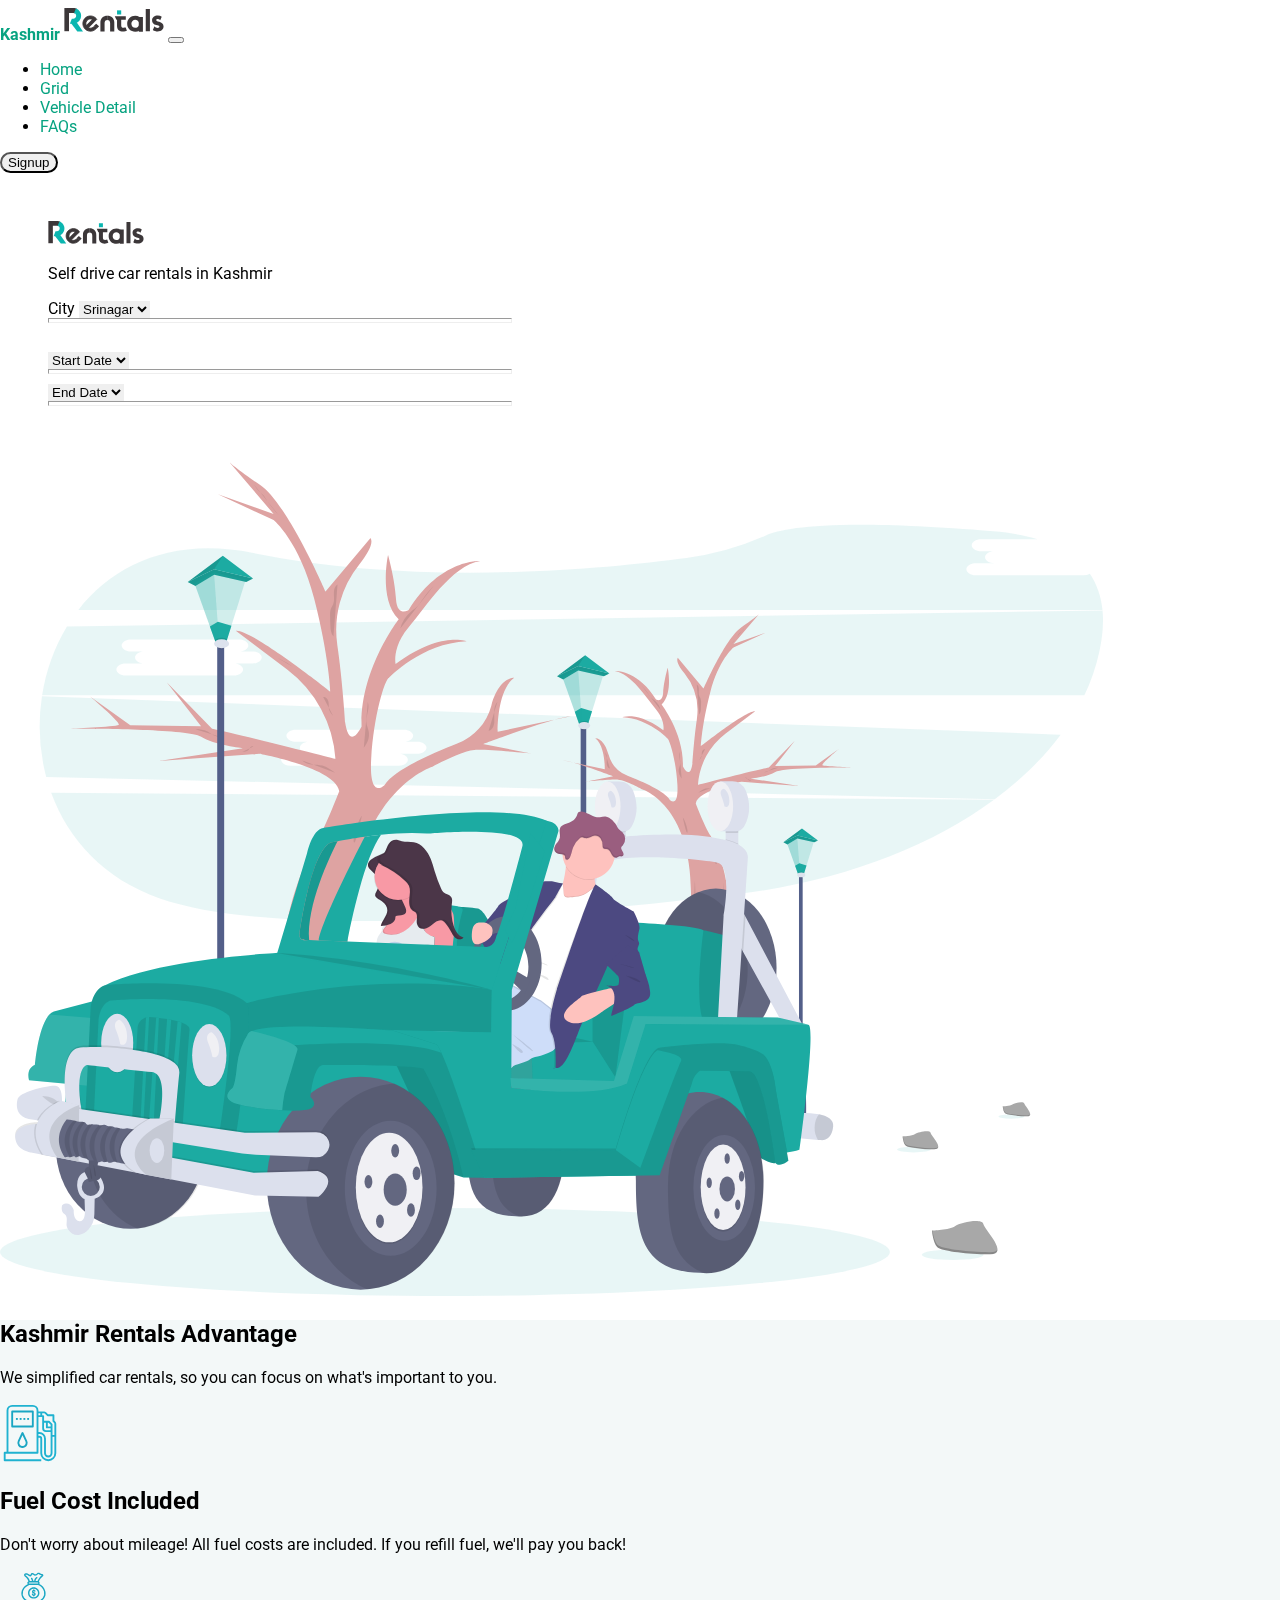
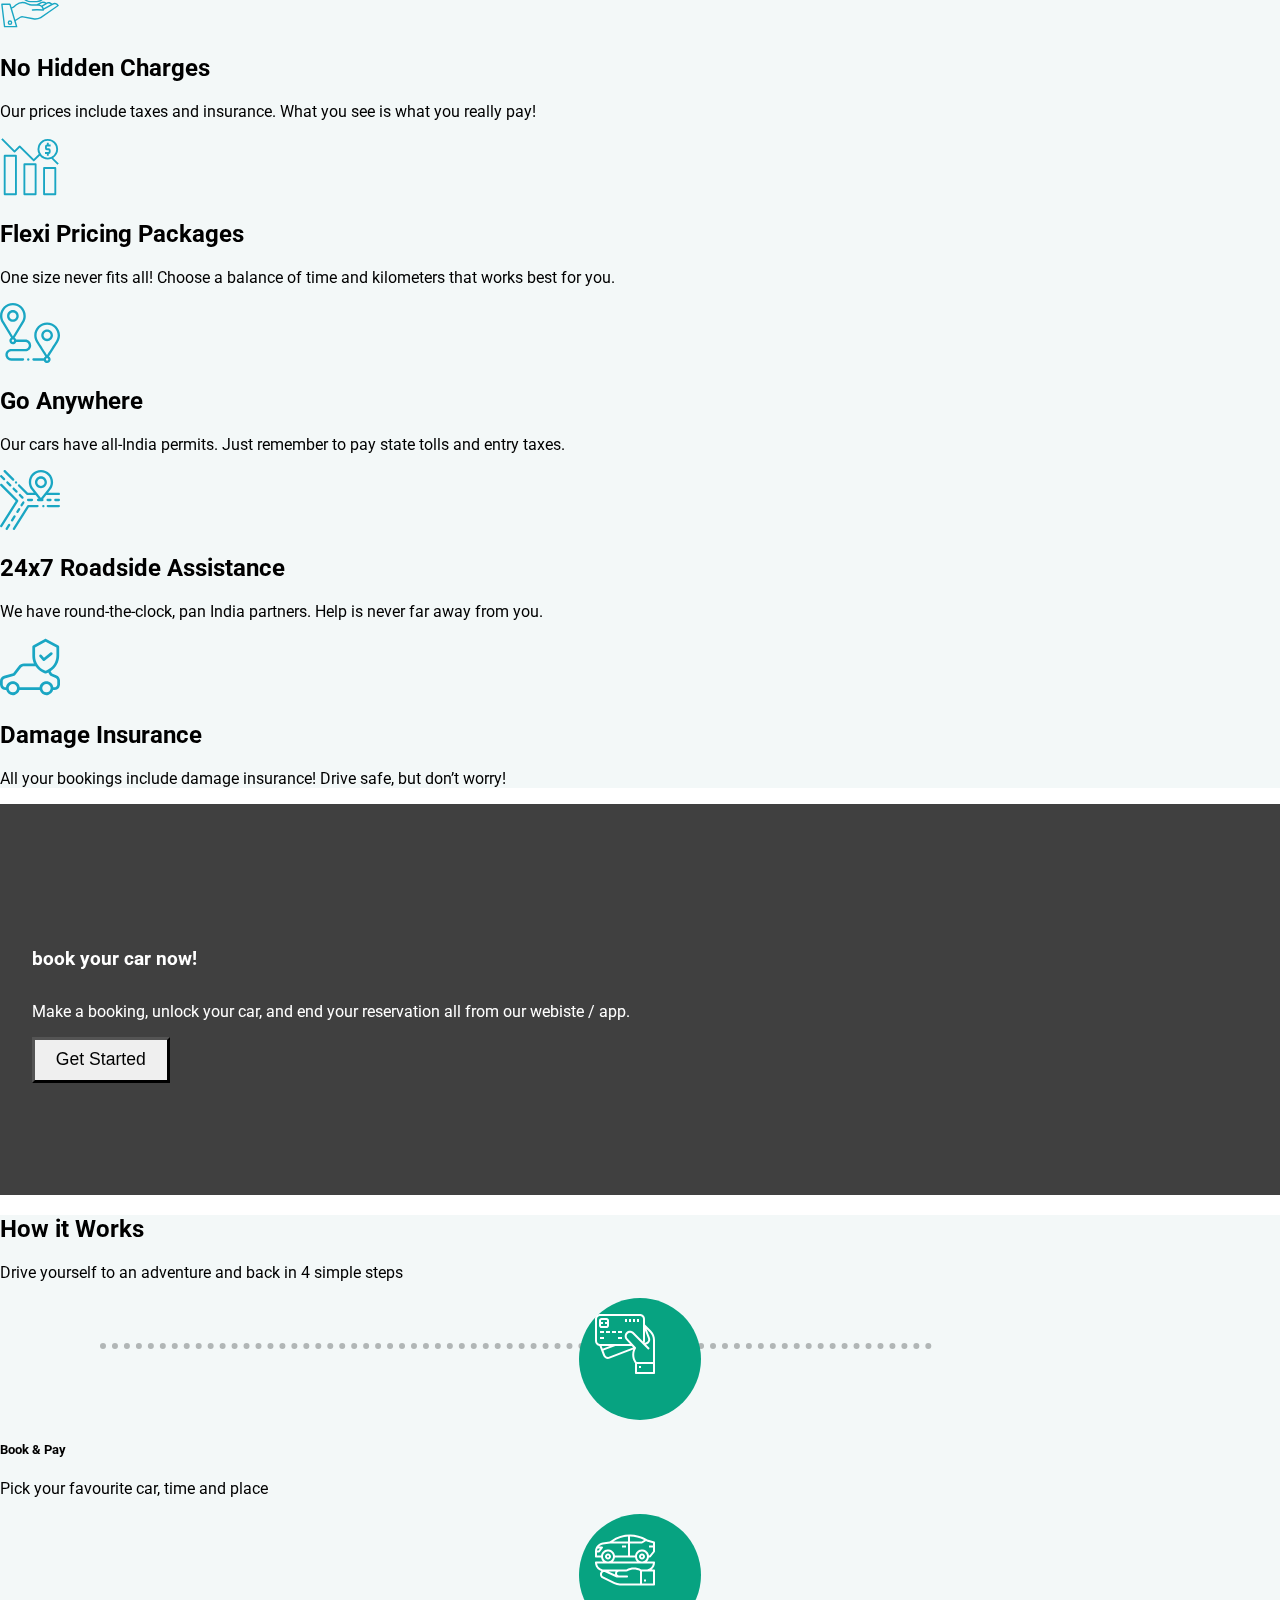
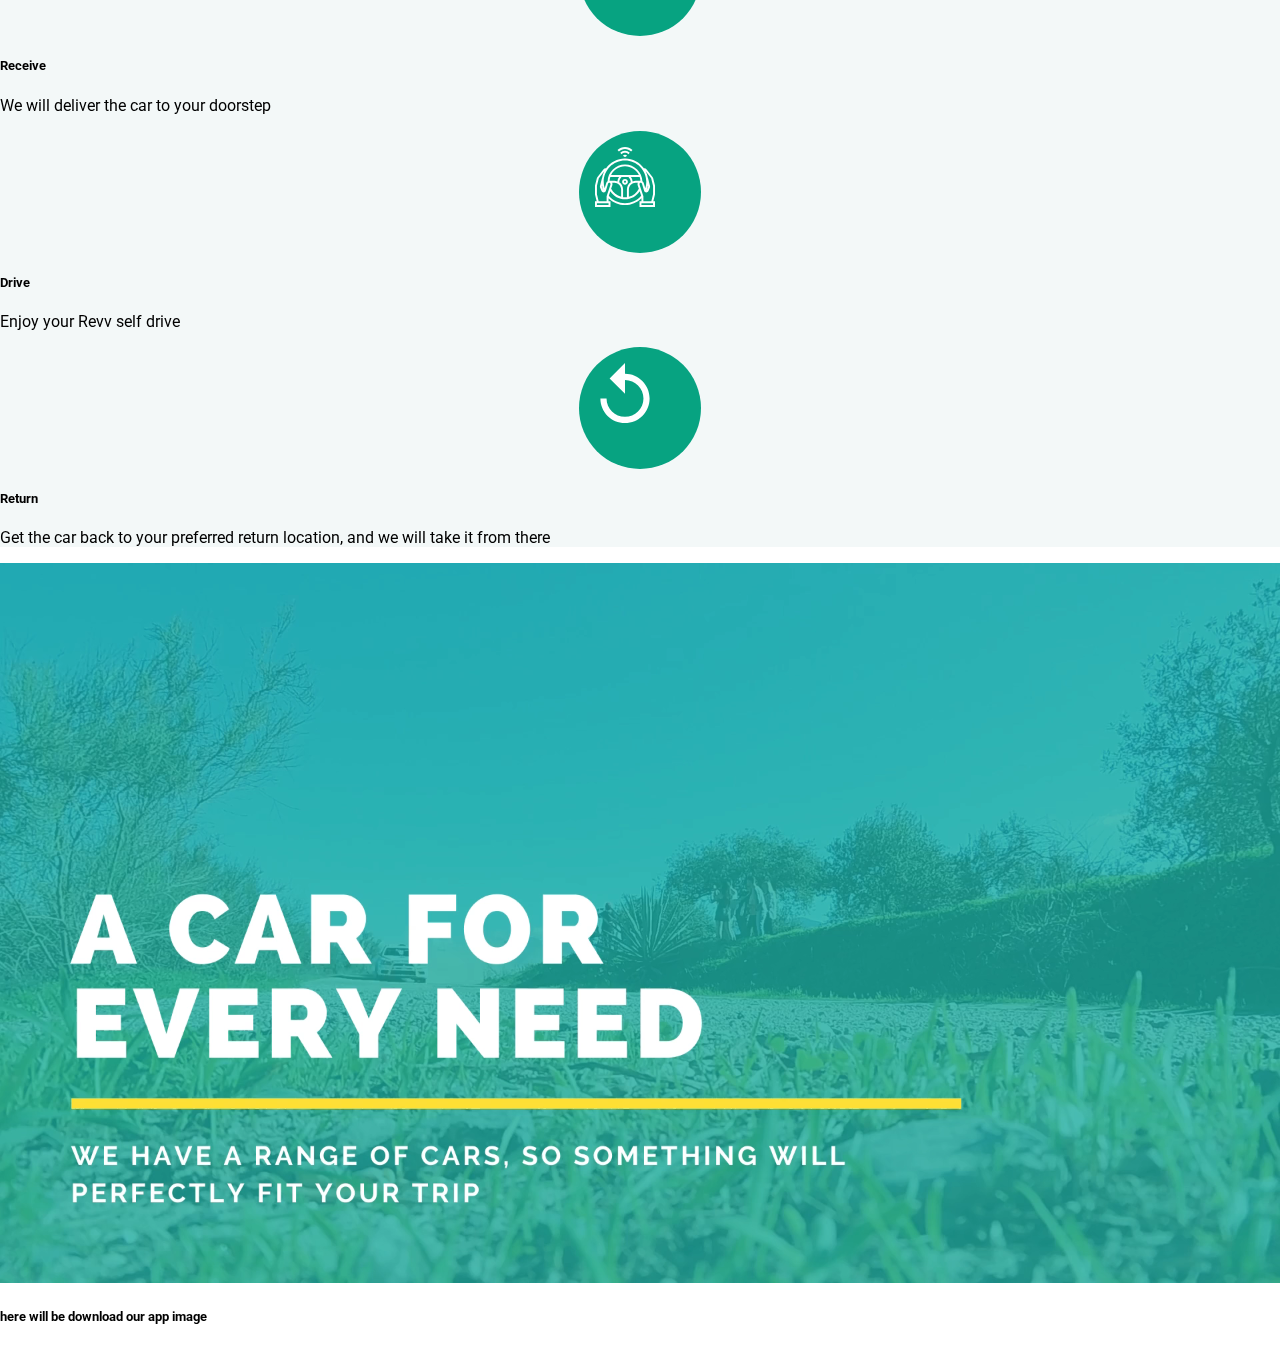
==== commit 98da915c: "added validation" ====
--- a/index.html
+++ b/index.html
@@ -153,8 +153,7 @@
                             class="feature-icon">
                     </div>
                     <h2 class="fw-normal fs-4 my-1">Go Anywhere</h2>
-                    <p>Our cars have all-India permits. - Just remember to pay state tolls and entry taxes.</p>
+                    <p>Our cars have all-India permits. Just remember to pay state tolls and entry taxes.</p>
                 </div>
                 <div class="feature col-md-4">
                     <div class="feature-icon">
@@ -178,7 +177,6 @@
     <!-- end features section -->
     <!-- fixed background image -->
     <section>
-
         <div class="fixed-background">
             <div class="row dark text-center">
                 <div class="col-12">
@@ -196,8 +194,6 @@
 
                 </div>
             </div>
-
-
         </div> <!-- end of fixed background -->
 
     </section>
--- a/assets/css/style.css
+++ b/assets/css/style.css
@@ -120,51 +120,6 @@
 .carousel-control-next-icon, .carousel-control-prev-icon {
     background-color: rgb(109, 119, 117);
     border-radius: 5px;
-}
-
-/* login/register page */
-
-.login-form {
-    display: flex;
-    align-items: center;
-    justify-content: center;
-    flex-direction: column;
-    padding: 0rem 5rem;
-    transition: all 0.2s 0.7s;
-    overflow: hidden;
-    grid-column: 1 / 2;
-    grid-row: 1 / 2;
-}
-
-.input-field {
-    max-width: 380px;
-    width: 100%;
-    background-color: #f0f0f0;
-    margin: 10px 0;
-    height: 55px;
-    border-radius: 55px;
-    display: grid;
-    grid-template-columns: 15% 85%;
-    padding: 0 0.4rem;
-    position: relative;
-}
-
-.input-field i {
-    text-align: center;
-    line-height: 55px;
-    color: #acacac;
-    transition: 0.5s;
-    font-size: 1.1rem;
-}
-
-.input-field input {
-    background: none;
-    outline: none;
-    border: none;
-    line-height: 1;
-    font-weight: 600;
-    font-size: 1.1rem;
-    color: #333;
 }
 
 @media only screen and (max-width: 768px) {
@@ -228,7 +183,7 @@
 /* fixed background image */
 
 .fixed {
-    background-image: url('/assets/images/car-bg.jpg');
+    background-image: url('../images/car-bg.jpg');
     z-index: -1;
 }
 
